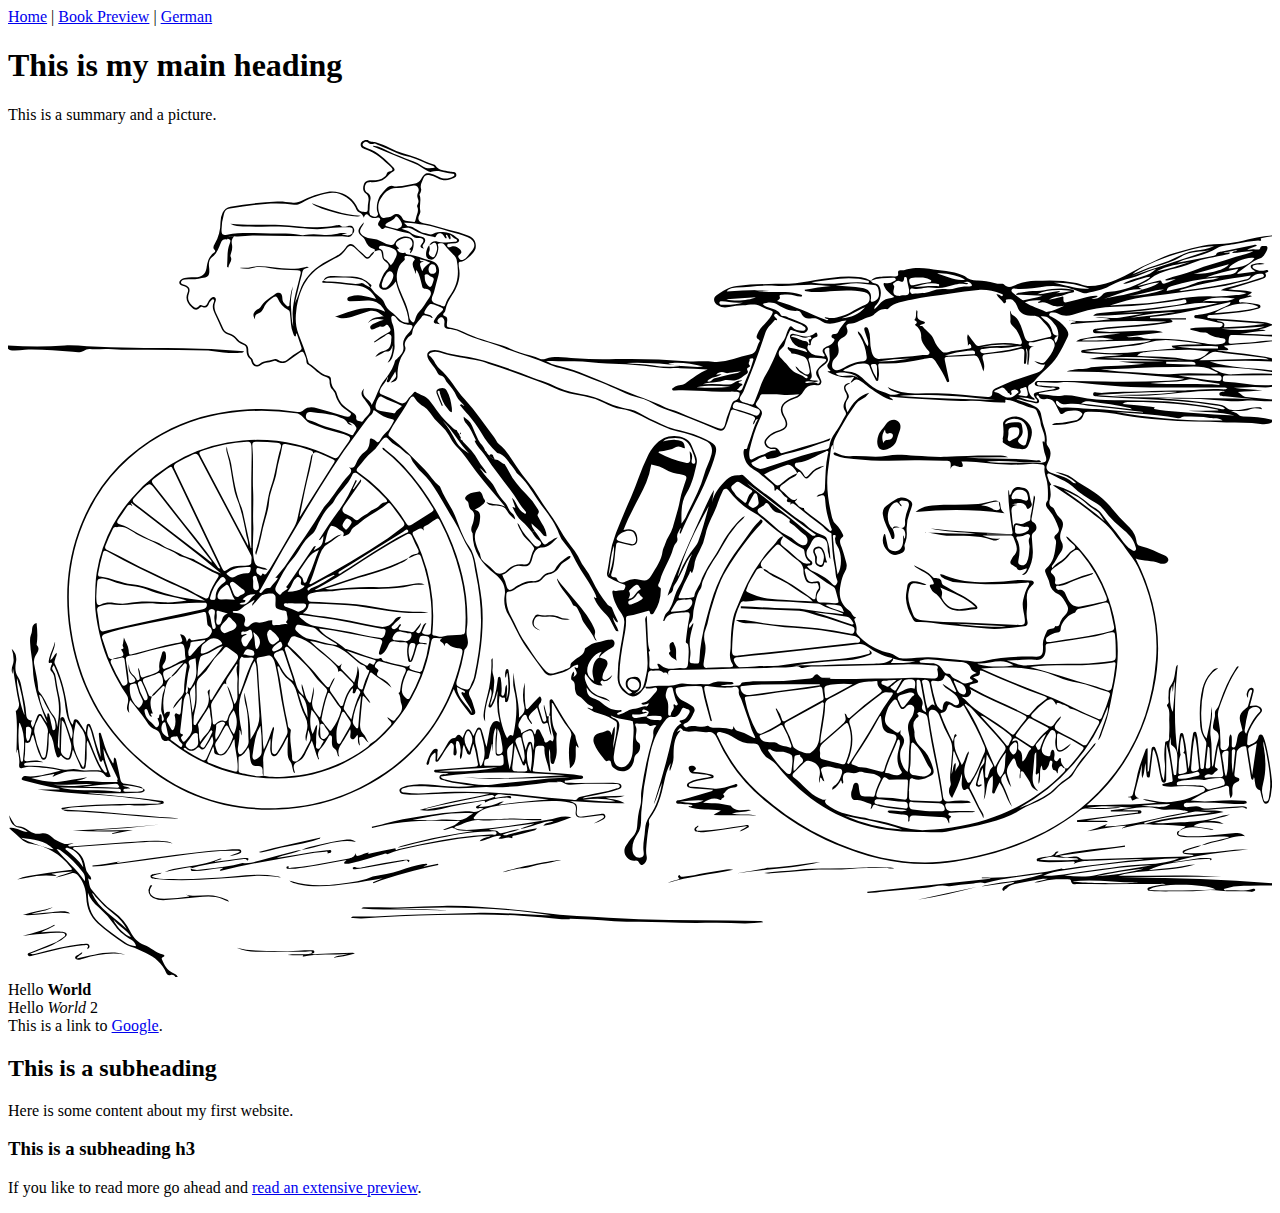
==== Weblanguages/HTML_Lesson1/English.html @ ae27d1a4 "website structure added" ====
<!DOCTYPE html>
<html lang="en">
  <head>
    <meta charset="UTF-8" />
    <meta http-equiv="X-UA-Compatible" content="IE=edge" />
    <meta name="viewport" content="width=device-width, initial-scale=1.0" />
    <title>Document</title>
  </head>
  <body>
    <nav>
      <a href="English.html">Home</a> |
      <a href="Bookpreview.html">Book Preview</a> |
      <a href="Home">German</a>
    </nav>
    <h1>This is my main heading</h1>
    <p>This is a summary and a picture.</p>
    <div>
      <img
        src="images/FahrradlogoGezeichnet.svg"
        alt="My Awesome Bicycle Image"
      />
    </div>
    <div>Hello <strong>World</strong></div>
    <div>Hello <em>World</em> 2</div>
    <div>This is a link to <a href="http://www.google.com">Google</a>.</div>
    <h2>This is a subheading</h2>
    <p>Here is some content about my first website.</p>
    <h3>This is a subheading h3</h3>
    <p>
      If you like to read more go ahead and
      <a href="Bookpreview.html">read an extensive preview</a>.
    </p>
  </body>
</html>
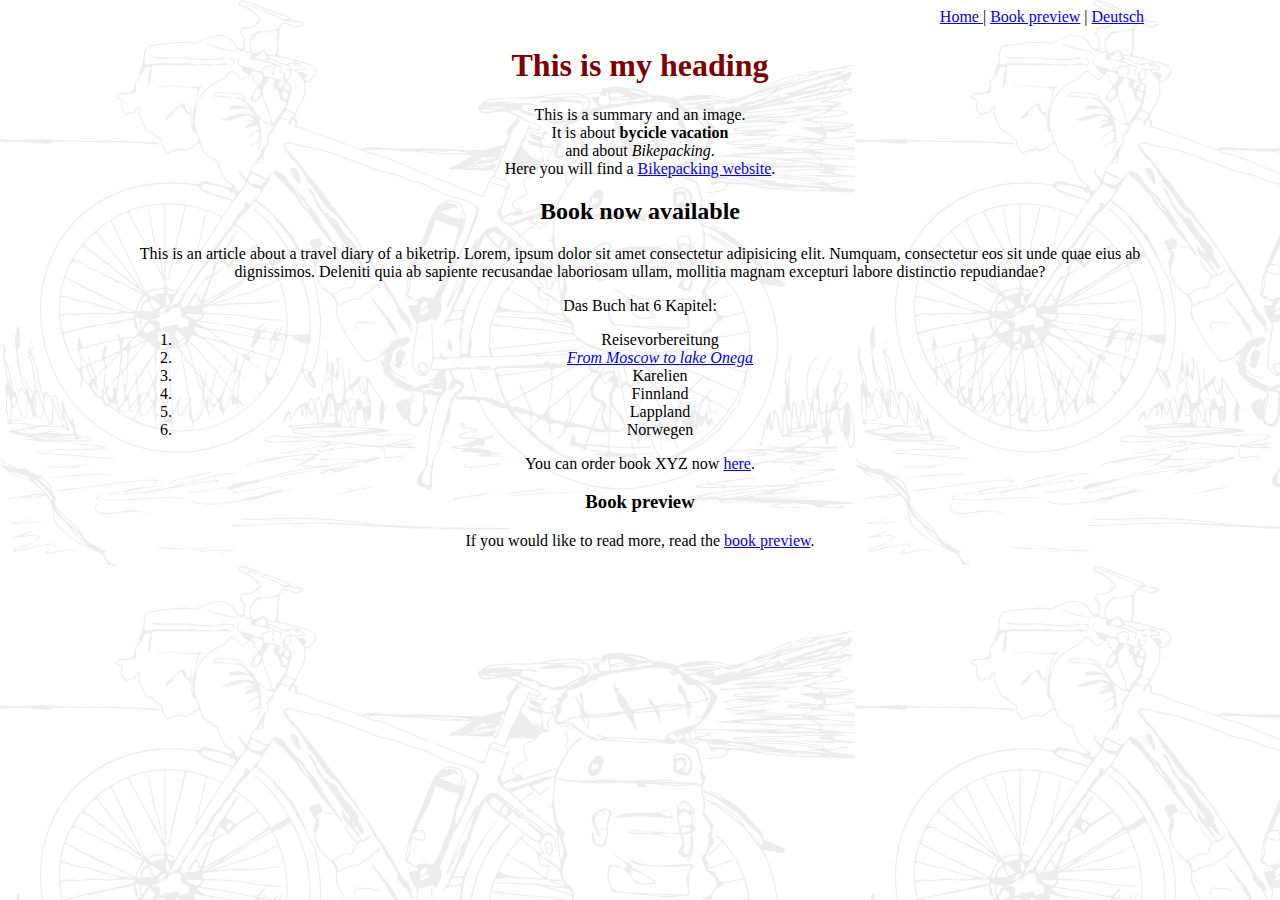
==== commit b5f51d16: "mit Leseprobe" ====
--- a/Weblanguages/HTML_Lesson1/English.html
+++ b/Weblanguages/HTML_Lesson1/English.html
@@ -4,31 +4,72 @@
     <meta charset="UTF-8" />
     <meta http-equiv="X-UA-Compatible" content="IE=edge" />
     <meta name="viewport" content="width=device-width, initial-scale=1.0" />
-    <title>Document</title>
+    <title>EN</title>
+    <style>
+      body {
+        background-image: url(./images/FahrradlogoGezeichnet.svg);
+        background-repeat: repeat;
+        background-size: auto;
+        padding-left: 10%;
+        padding-right: 10%;
+        text-align: center;
+      }
+      h1 {
+        color: maroon;
+      }
+    </style>
   </head>
   <body>
-    <nav>
-      <a href="English.html">Home</a> |
-      <a href="Bookpreview.html">Book Preview</a> |
-      <a href="Home">German</a>
+    <nav style="text-align: right">
+      <a href="English.html">Home </a> |
+      <a href="Bookpreview.html">Book preview</a> |
+      <a href="Home.html">Deutsch</a>
     </nav>
-    <h1>This is my main heading</h1>
-    <p>This is a summary and a picture.</p>
-    <div>
-      <img
-        src="images/FahrradlogoGezeichnet.svg"
-        alt="My Awesome Bicycle Image"
-      />
-    </div>
-    <div>Hello <strong>World</strong></div>
-    <div>Hello <em>World</em> 2</div>
-    <div>This is a link to <a href="http://www.google.com">Google</a>.</div>
-    <h2>This is a subheading</h2>
-    <p>Here is some content about my first website.</p>
-    <h3>This is a subheading h3</h3>
-    <p>
-      If you like to read more go ahead and
-      <a href="Bookpreview.html">read an extensive preview</a>.
-    </p>
+    <section>
+      <h1>This is my heading</h1>
+      <summary>
+        This is a summary and an image.
+        <div>It is about <strong>bycicle vacation</strong></div>
+        <div>and about <em>Bikepacking</em>.</div>
+        <div>
+          Here you will find a
+          <a href="http://www.bikepacking.com" target="_blank"
+            >Bikepacking website</a
+          >.
+        </div>
+      </summary>
+    </section>
+
+    <section>
+      <h2>Book now available</h2>
+      <article>
+        <p>
+          This is an article about a travel diary of a biketrip. Lorem, ipsum
+          dolor sit amet consectetur adipisicing elit. Numquam, consectetur eos
+          sit unde quae eius ab dignissimos. Deleniti quia ab sapiente
+          recusandae laboriosam ullam, mollitia magnam excepturi labore
+          distinctio repudiandae?
+        </p>
+        <p>Das Buch hat 6 Kapitel:<br>
+        <ol>
+          <li>Reisevorbereitung</li>
+          <li><a href="Bookpreview.html#Chapter2"><em>From Moscow to lake Onega</em></a></li>
+          <li>Karelien</li>
+          <li>Finnland</li>
+          <li>Lappland</li>
+          <li>Norwegen</li>
+        </ol>
+        </p>
+        <p>
+          You can order book XYZ now
+          <a href="http://www.google.com" target="_blank">here</a>.
+        </p>
+        <h3>Book preview</h3>
+        <p>
+          If you would like to read more, read the
+          <a href="Bookpreview.html">book preview</a>.
+        </p>
+      </article>
+    </section>
   </body>
 </html>
